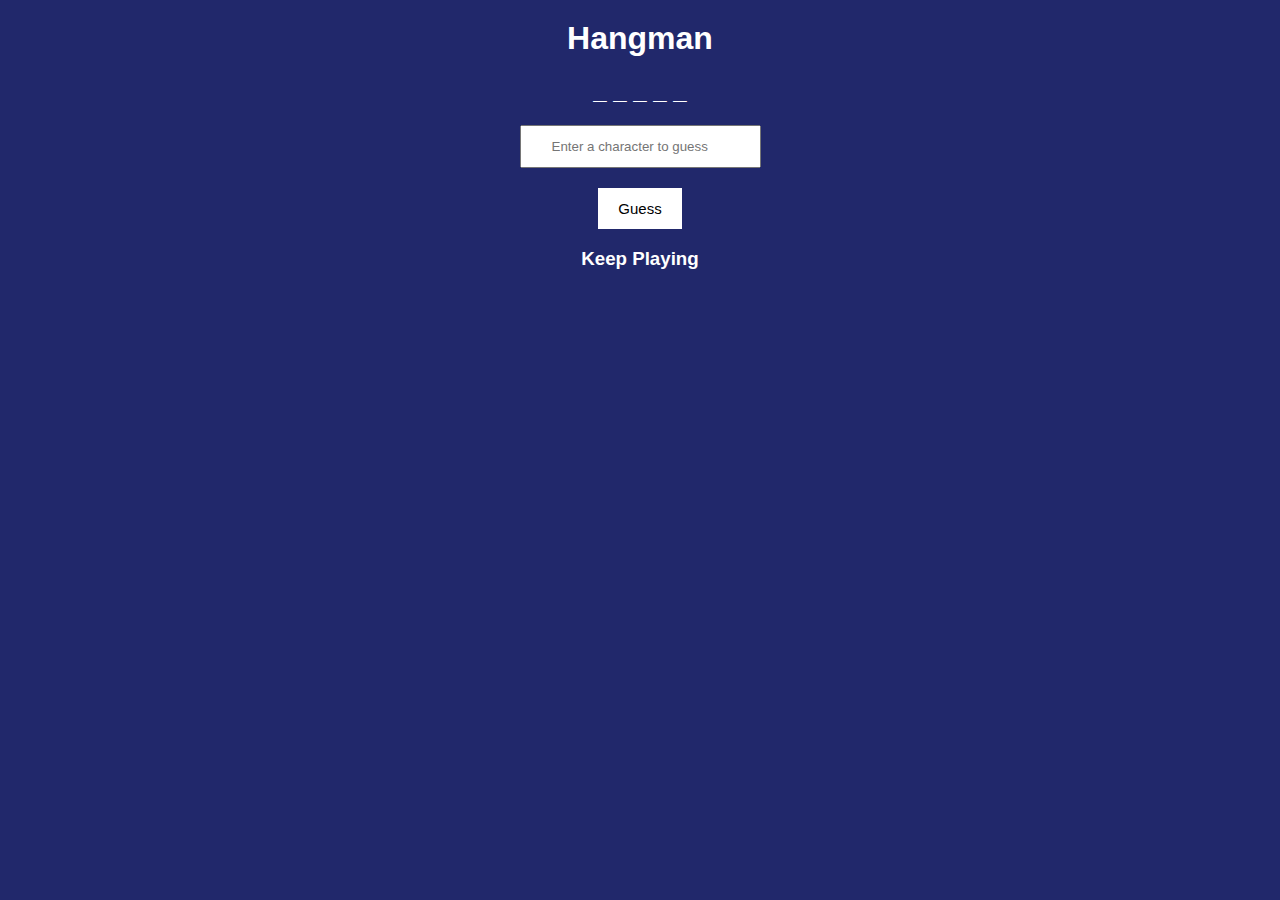
==== Hangman/index.html @ 406ba8a1 "Hangman er næsten færdig" ====
<!DOCTYPE html>
<html lang="en">
<head>
    <meta charset="UTF-8">
    <meta name="viewport" content="width=device-width, initial-scale=1.0">
    <title>Hangman</title>
    <script src="hangman.js"></script>
    <link rel="stylesheet" href="style.css">
</head>
<body>

    <h1>Hangman</h1>

    <div id="mydiv"><h2 id="guessedWord">_ _ _ _ _</h2></div>

    <input class="str" type="text" placeholder="Enter a character to guess" id="str" />

    <button onclick="clicked();">Guess</button>

    <h3 id="message">Keep Playing</h3>
  </body>
</html>
---- Hangman/style.css ----
*{
    box-sizing: border-box;
}
body {
    background-color: #21286b;
    color: white;
    font-family: Arial;
    display: flex;
    flex-direction: column;
    align-items: center;
    height: 80vh;
    margin: 0;
    overflow: hidden;
}

h1 {
    margin: 20px 0 0;
}

button {
    cursor: pointer;
    background-color: white;
    color: #000000;
    border: 0;
    margin-top: 20px;
    padding: 12px 20px;
    font-size: 15px;
}

.str {
    padding: 12px 30px;
}
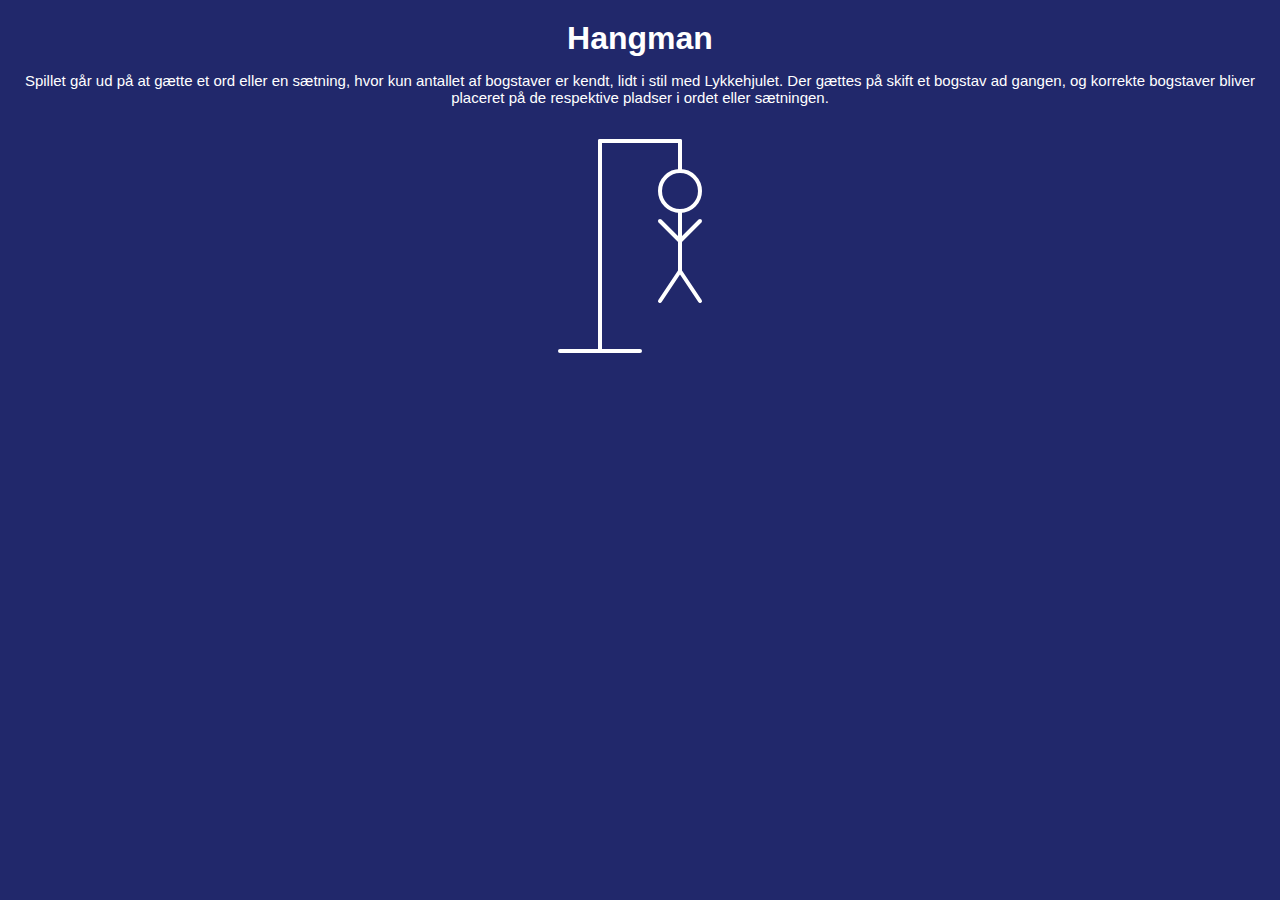
==== commit e3c93dcb: "commit" ====
--- a/Hangman/index.html
+++ b/Hangman/index.html
@@ -2,21 +2,79 @@
 <html lang="en">
 <head>
     <meta charset="UTF-8">
-    <meta name="viewport" content="width=device-width, initial-scale=1.0">
     <title>Hangman</title>
-    <script src="hangman.js"></script>
     <link rel="stylesheet" href="style.css">
 </head>
 <body>
+    <h1>Hangman</h1>
+    <p style="text-align:center";>Spillet går ud på at gætte et ord eller en sætning, 
+        hvor kun antallet af bogstaver er kendt, lidt i stil med Lykkehjulet.
+         Der gættes på skift et bogstav ad gangen, og korrekte bogstaver bliver 
+         placeret på de respektive pladser i ordet eller sætningen.</p>
+   <div>
+        <svg height="250" width="200" class="figure-container">
+            <!--Stang-->
+            <line x1="60" y1="20" x2="140" y2="20"/>
+            <line x1="140" y1="20" x2="140" y2="50"/>
+            <line x1="60" y1="20" x2="60" y2="230"/>
+            <line x1="20" y1="230" x2="100" y2="230"/>
+            <!--Hoved-->
+            <circle cx="140" cy="70" r="20"/>
+            <!--Krop-->
+            <line x1="140" y1="90" x2="140" y2="150"/>
+            <!--Ærmer-->
+            <line x1="140" y1="120" x2="120" y2="100"/>
+            <line x1="140" y1="120" x2="160" y2="100"/>
+            <!--Fødder-->
+            <line x1="140" y1="150" x2="120" y2="180"/>
+            <line x1="140" y1="150" x2="160" y2="180"/>
+        </svg>
+    </div>
+<script>
+var words = [
+    'html',
+    'css',
+    'javascript',
+]; //de orde, der skal gættes
+var word = words[Math.floor(Math.random() * words.length) ]; //tilfældigt
 
-    <h1>Hangman</h1>
+var answerArray = []; //brugersvar
 
-    <div id="mydiv"><h2 id="guessedWord">_ _ _ _ _</h2></div>
+var lifes = 6; //forsøg
 
-    <input class="str" type="text" placeholder="Enter a character to guess" id="str" />
+//tjekker om bogstavet er rigtig
+for (var i = 0; i < word.length; i++){
+    answerArray[i] = '_'
+}
+var remaingLetters = word.length;
 
-    <button onclick="clicked();">Guess</button>
+while (remaingLetters > 0 && lifes > 0 ){
+    alert(answerArray.join(' '));
 
-    <h3 id="message">Keep Playing</h3>
-  </body>
+
+ var guess = prompt('Guess the letter! Click "Cancel" to exit. You '+ lifes + ' attempts').toLowerCase();
+//indtast kun små bogstaver 
+//spil loop
+if (guess === null) {
+    break;
+} else if (guess.length !== 1) {
+    alert('Et bogstav pr gang');
+} else {
+    for (var j = 0; j < word.length; j++){
+        if (word[j] === guess){
+            answerArray[j] = guess;
+            remaingLetters--;
+            }
+        }lifes--
+    }
+}
+//display the result after the end of the game cycle
+alert(answerArray.join(' '));
+if(lifes > 0){
+    alert('Congratulations! This word - ' + word);
+} else {
+    alert('You lost! This word ' + word);
+}
+</script>
+</body>
 </html>--- a/Hangman/style.css
+++ b/Hangman/style.css
@@ -17,16 +17,14 @@
     margin: 20px 0 0;
 }
 
-button {
-    cursor: pointer;
-    background-color: white;
-    color: #000000;
-    border: 0;
-    margin-top: 20px;
-    padding: 12px 20px;
+p {
+    color: white;
     font-size: 15px;
 }
 
-.str {
-    padding: 12px 30px;
+.figure-container {
+    fill: transparent;
+    stroke: white;
+    stroke-width: 4px;
+    stroke-linecap: round;
 }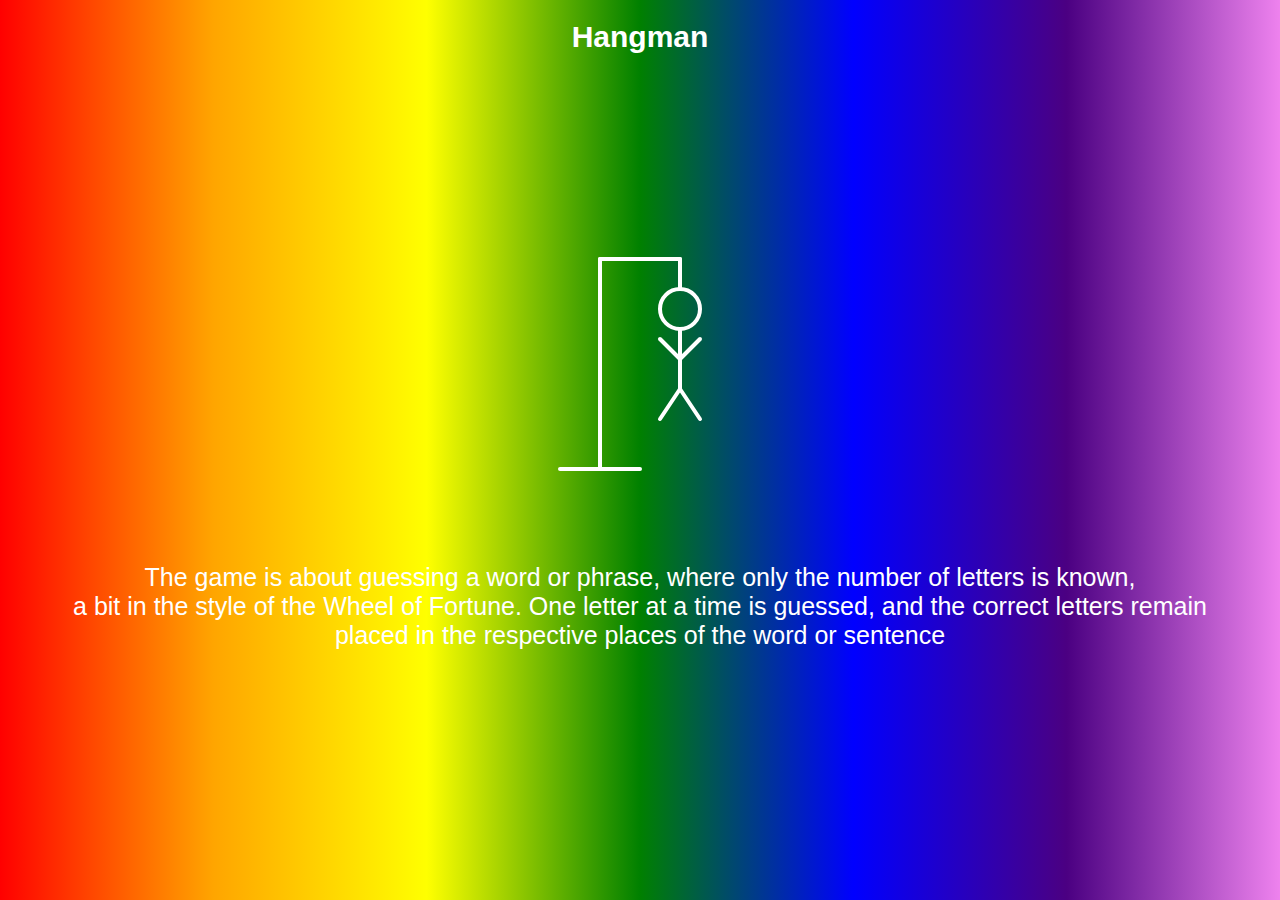
==== commit 14505d39: "styling" ====
--- a/Hangman/index.html
+++ b/Hangman/index.html
@@ -7,10 +7,7 @@
 </head>
 <body>
     <h1>Hangman</h1>
-    <p style="text-align:center";>Spillet går ud på at gætte et ord eller en sætning, 
-        hvor kun antallet af bogstaver er kendt, lidt i stil med Lykkehjulet.
-         Der gættes på skift et bogstav ad gangen, og korrekte bogstaver bliver 
-         placeret på de respektive pladser i ordet eller sætningen.</p>
+    <p class="text"></p>
    <div>
         <svg height="250" width="200" class="figure-container">
             <!--Stang-->
@@ -30,51 +27,12 @@
             <line x1="140" y1="150" x2="160" y2="180"/>
         </svg>
     </div>
-<script>
-var words = [
-    'html',
-    'css',
-    'javascript',
-]; //de orde, der skal gættes
-var word = words[Math.floor(Math.random() * words.length) ]; //tilfældigt
-
-var answerArray = []; //brugersvar
-
-var lifes = 6; //forsøg
-
-//tjekker om bogstavet er rigtig
-for (var i = 0; i < word.length; i++){
-    answerArray[i] = '_'
-}
-var remaingLetters = word.length;
-
-while (remaingLetters > 0 && lifes > 0 ){
-    alert(answerArray.join(' '));
-
-
- var guess = prompt('Guess the letter! Click "Cancel" to exit. You '+ lifes + ' attempts').toLowerCase();
-//indtast kun små bogstaver 
-//spil loop
-if (guess === null) {
-    break;
-} else if (guess.length !== 1) {
-    alert('Et bogstav pr gang');
-} else {
-    for (var j = 0; j < word.length; j++){
-        if (word[j] === guess){
-            answerArray[j] = guess;
-            remaingLetters--;
-            }
-        }lifes--
-    }
-}
-//display the result after the end of the game cycle
-alert(answerArray.join(' '));
-if(lifes > 0){
-    alert('Congratulations! This word - ' + word);
-} else {
-    alert('You lost! This word ' + word);
-}
-</script>
+    <div>
+            <p class="text">The game is about guessing a word or phrase,
+             where only the number of letters is known, <br>a bit in the style of the Wheel of Fortune.
+             One letter at a time is guessed, and the correct letters remain
+             <br>placed in the respective places of the word or sentence</p>
+    </div>
+<script src="hangman.js"></script>
 </body>
 </html>--- a/Hangman/style.css
+++ b/Hangman/style.css
@@ -2,7 +2,7 @@
     box-sizing: border-box;
 }
 body {
-    background-color: #21286b;
+    background-image: linear-gradient(to right, red,orange,yellow,green,blue,indigo,violet);
     color: white;
     font-family: Arial;
     display: flex;
@@ -15,11 +15,15 @@
 
 h1 {
     margin: 20px 0 0;
+    font-size: 30px;
 }
 
-p {
+.text{
     color: white;
-    font-size: 15px;
+    font-size: 25px;
+    padding: 70px 0; 
+    text-align: center; 
+    margin: auto;
 }
 
 .figure-container {
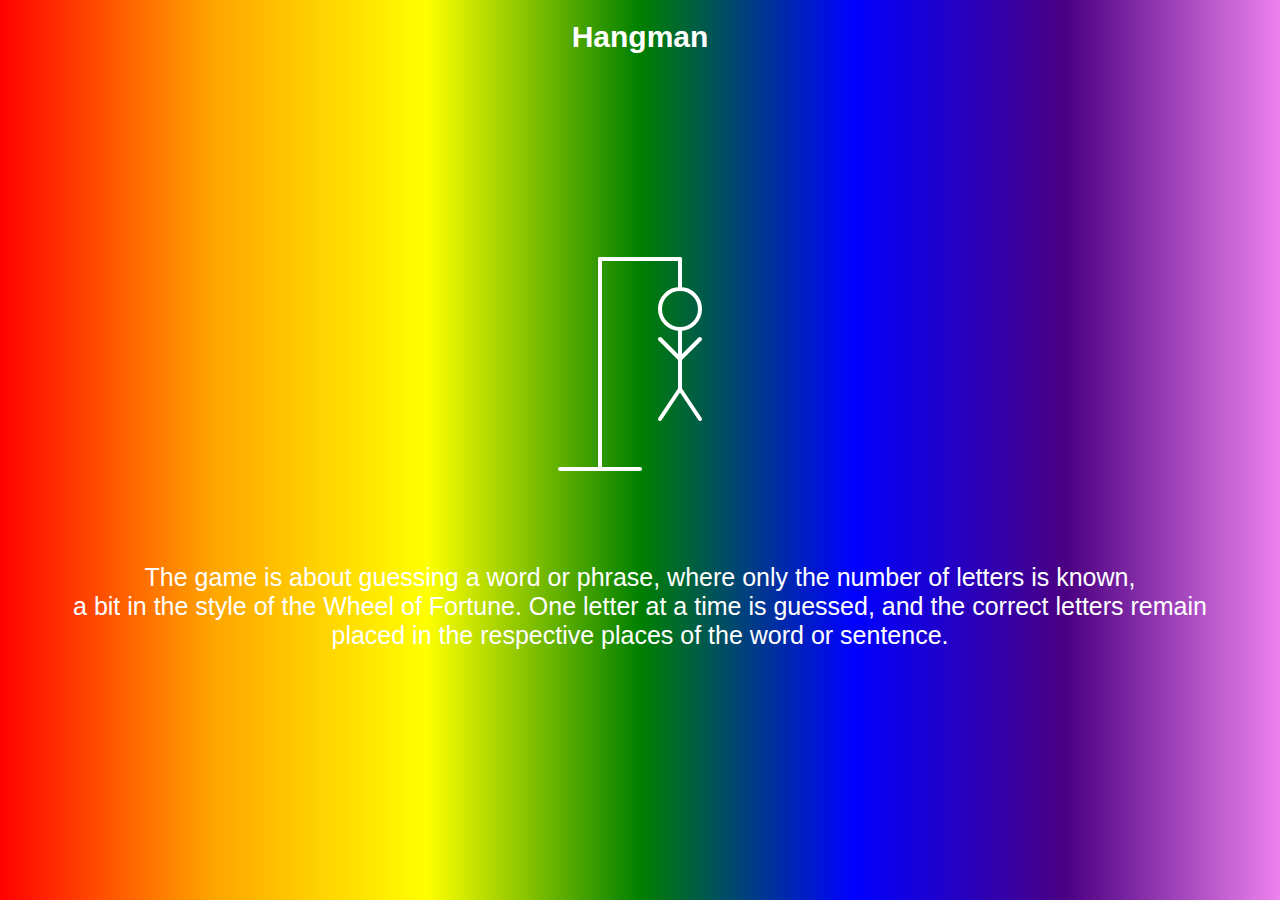
==== commit 8e4154d2: "hangman rettelser" ====
--- a/Hangman/index.html
+++ b/Hangman/index.html
@@ -31,8 +31,10 @@
             <p class="text">The game is about guessing a word or phrase,
              where only the number of letters is known, <br>a bit in the style of the Wheel of Fortune.
              One letter at a time is guessed, and the correct letters remain
-             <br>placed in the respective places of the word or sentence</p>
+             <br>placed in the respective places of the word or sentence.</p>
     </div>
+    
 <script src="hangman.js"></script>
+<script src="cookies.js"></script>
 </body>
 </html>